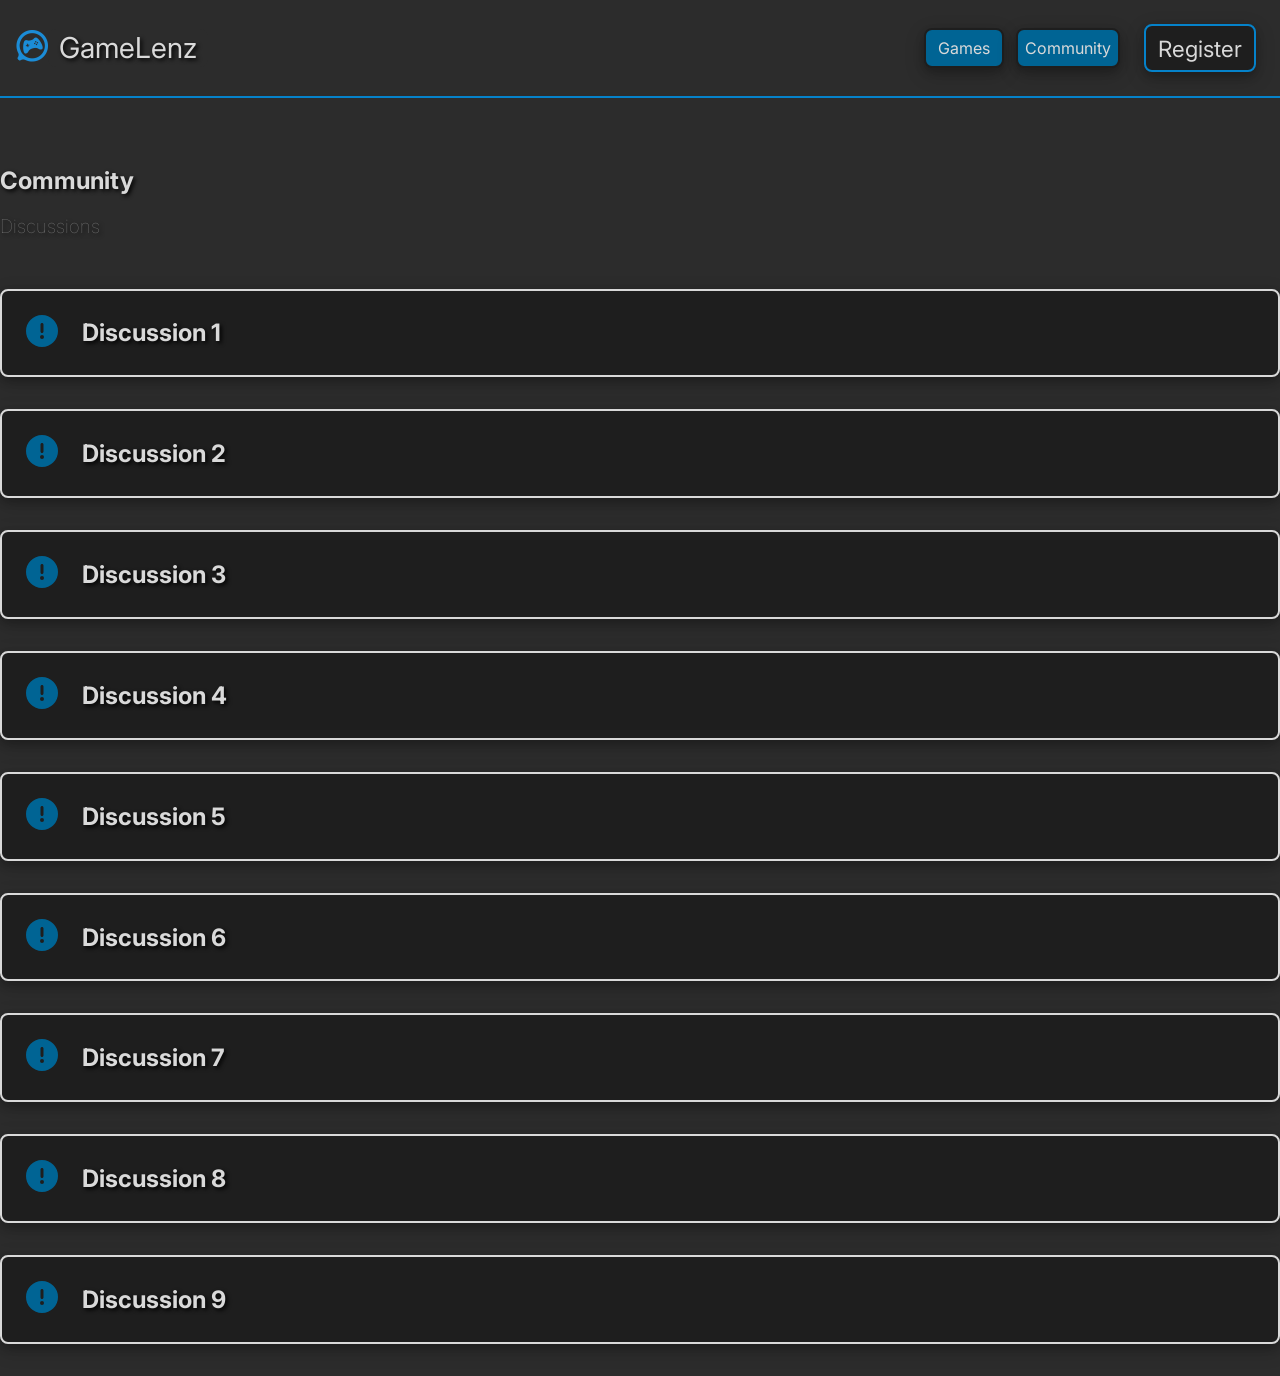
==== Community.html @ 06f12f10 "Add files via upload" ====
<!DOCTYPE html>
<html lang="en">
<head>
    <meta charset="UTF-8">
    <meta name="viewport" content="width=device-width, initial-scale=1.0">
    <title>Document</title>
    <link rel="icon" type="image/x-icon" href="GameLenz_Logo.png">
    <link rel="stylesheet" href="style.css">
    <script src="auth.js"></script>
    <link href='https://fonts.googleapis.com/css?family=Inter' rel='stylesheet'>
</head>
<body>
    <div class="header">
        <a href="index.html"><img class="logo" src="GameLenz_Logo.png" alt="Logo"></a>
        <a href="index.html"><button class="logoText">GameLenz</button></a>

        <div class="leftB">
            <a href="Games.html"><button class="gamesButton">Games</button></a>
            <a href="Community.html"><button class="communityButton">Community</button></a>
        </div>

        <div class="rightB">
        <div id="auth-container">
            <a href="Register.html"><button class="registerButton">Register</button></a>
        </div>
        </div>
    </div>
    <div class="center">
        <div class="community">
            <div class="communityTitle">
                <h2>Community</h2>
                <h3>Discussions</h3>
            </div>
            <div class="discussion">
                <img class="info" src="circle-exclamation-solid.svg" alt="Game1 Picture">    
                <h2>Discussion 1</h2>
            </div>
            <div class="discussion">
                <img class="info" src="circle-exclamation-solid.svg" alt="Game2 Picture"> 
                <h2>Discussion 2</h2>
            </div>
            <div class="discussion">
                <img class="info" src="circle-exclamation-solid.svg" alt="Game3 Picture">
                <h2>Discussion 3</h2>
            </div>
            <div class="discussion">
                <img class="info" src="circle-exclamation-solid.svg" alt="Game1 Picture">    
                <h2>Discussion 4</h2>
            </div>
            <div class="discussion">
                <img class="info" src="circle-exclamation-solid.svg" alt="Game2 Picture"> 
                <h2>Discussion 5</h2>
            </div>
            <div class="discussion">
                <img class="info" src="circle-exclamation-solid.svg" alt="Game3 Picture">
                <h2>Discussion 6</h2>
            </div>
            <div class="discussion">
                <img class="info" src="circle-exclamation-solid.svg" alt="Game1 Picture">    
                <h2>Discussion 7</h2>
            </div>
            <div class="discussion">
                <img class="info" src="circle-exclamation-solid.svg" alt="Game2 Picture"> 
                <h2>Discussion 8</h2>
            </div>
            <div class="discussion">
                <img class="info" src="circle-exclamation-solid.svg" alt="Game3 Picture">
                <h2>Discussion 9</h2>
            </div>
        </div>
    </div>
</body>
</html>
---- style.css ----
body {
    background-color: #2c2c2c;
    margin: 0;
    padding: 0;
}
.logoText:hover{
    color: #0582CA;
}
.signInButton::before, .registerButton::before, .signInButton2::before, .registerButton2::before{
    content: "";
    position: absolute;
    top: 0;
    left: 0;
    height: 100%;
    width: 0;
    border-radius: 1px;
    background-color: #0582CA;
    z-index: -1;
    transition: all 250ms
}
.communityButton::before, .gamesButton::before{
    content: "";
    position: absolute;
    top: 0;
    left: 0;
    height: 100%;
    width: 0;
    border-radius: 1px;
    background-color: #1e1e1e;
    z-index: -1;
    transition: all 250ms
} 
button:hover::before {
    width: 100%;
}
.game1:hover, .game2:hover, .game3:hover, .discussion:hover, .game:hover{
    border: 2px solid #0582CA;
}
.fa-solid:hover{
    color: #0582CA;
}
/* Header */
.header {
    display: flex;
    align-items: center;
    justify-content: space-between;
    overflow: hidden;
    background: #2c2c2c;
    height: 6rem;
    border-bottom: 2px solid #0582CA;
  }
.logoText {
    margin-left: 0rem;
    font-size: 1.8rem;
    color: #D9D9D9;
    background-color: #2c2c2c;
    width: 10rem;
    height: 2rem;
    padding-bottom: 2.3rem;
    text-shadow: 2px 2px 4px black;
}
.logo{
    width: 2rem;
    height: 2rem;
    margin-right: 0;
    filter: invert(43%) sepia(25%) saturate(6356%) hue-rotate(178deg) brightness(86%) contrast(96%);
}
.rightB {
    margin-right: 1.5rem;
    margin-left: 1.5rem;
}
.leftB {
    margin-left: auto;
}
.gamesButton {
    background: #006494;
    border: 2px solid #1e1e1e;
    width: 5rem;
    height: 2.5rem;
    font-size: 1rem;
    margin-right: 0.5rem;
    box-shadow: 0 4px 8px 0 rgba(0, 0, 0, 0.2), 0 6px 20px 0 rgba(0, 0, 0, 0.19);
}
.communityButton {
    background: #006494;
    border: 2px solid #1e1e1e;
    width: 6.5rem;
    height: 2.5rem;
    font-size: 1rem;
    box-shadow: 0 4px 8px 0 rgba(0, 0, 0, 0.2), 0 6px 20px 0 rgba(0, 0, 0, 0.19);
}
.signInButton {
    border: 2px solid #0582CA;
    width: 6rem;
    height: 3rem;
    margin-right: 0.5rem;
    font-size: 1.4rem;
    box-shadow: 0 4px 8px 0 rgba(0, 0, 0, 0.2), 0 6px 20px 0 rgba(0, 0, 0, 0.19);
}
.registerButton {
    border: 2px solid #0582CA;
    width: 7rem;
    height: 3rem;
    font-size: 1.4rem;
    box-shadow: 0 4px 8px 0 rgba(0, 0, 0, 0.2), 0 6px 20px 0 rgba(0, 0, 0, 0.19);
}
button {
    font-family: inter;
    border: none;
    display: inline-block;
    text-align: center;
    color: #D9D9D9;
    background-color: #1e1e1e;
    border-radius: 8px;
    cursor: pointer;
    transition: all 0.2s ease-in;
    overflow: hidden;
    position: relative;
    z-index: 1;
    border: unset;
    transition: all 250ms;
}
/* Header */
/* First screen */
.main{
    display: flex;
    flex-direction: column;
    align-items: center;
    justify-content: center;
    background: #1e1e1e;
    height: 40rem;
    padding-left: 2rem;
}
.title{
    display: flex;
    flex-direction: column;
    align-items: center;
}
.mainB{
    margin-top: 0.5rem;
}
h1{
    color: #0582ca;
    font-family: inter;
    font-size: 5rem;
    margin: 0;
    font-weight: 900;
    text-shadow: 2px 2px 4px black;
}
p{
    color: #757575;
    font-family: inter;
    font-size: 1.5rem;
    margin-bottom: 3rem;
    text-shadow: 2px 2px 4px black;
}
/* First screen */
/* Sign in screen */
.center{
    display: flex;
    flex-direction: column;
    align-items: center;
}
.signInForm{
    display: flex;
    flex-direction: column;
    margin-top: 10rem;
    padding: 2.5rem 2rem 0rem 2rem;
    border-radius: 8px;
    background-color: #1e1e1e;
    height: 20rem;
    width: 25rem;
    box-shadow: 0 4px 8px 0 rgba(0, 0, 0, 0.2), 0 6px 20px 0 rgba(0, 0, 0, 0.19);
}
input[type=text], input[type=password] {
    border-radius: 8px;
    height: 2rem;
    border: none;
    padding-left: 0.5rem;
    box-shadow: 0 4px 8px 0 rgba(0, 0, 0, 0.2), 0 6px 20px 0 rgba(0, 0, 0, 0.19);
}
.email{
    color: #D9D9D9;
    margin-top: 0;
    margin-bottom: 0.5rem;
    font-size: 1.3rem;
    text-shadow: 2px 2px 4px black;
}
.password{
    color: #D9D9D9;
    margin-bottom: 0.5rem;
    font-size: 1.3rem;
    text-shadow: 2px 2px 4px black;
}
.signInButton2{
    border: 2px solid #0582CA;
    align-self: center;
    font-size: 1.2rem;
    margin-top: 2rem;
    height: 2.5rem;
    width: 25rem;
    box-shadow: 0 4px 8px 0 rgba(0, 0, 0, 0.2), 0 6px 20px 0 rgba(0, 0, 0, 0.19);
}
/* Sign in screen */
/* Register screen */
.registerForm{
    display: flex;
    flex-direction: column;
    margin-top: 10rem;
    padding: 2.5rem 2rem 3.5rem 2rem;
    border-radius: 8px;
    background-color: #1e1e1e;
    height: 20rem;
    width: 25rem;
    box-shadow: 0 4px 8px 0 rgba(0, 0, 0, 0.2), 0 6px 20px 0 rgba(0, 0, 0, 0.19);
}
.username{
    color: #D9D9D9;
    margin-bottom: 0.5rem;
    font-size: 1.3rem;
    text-shadow: 2px 2px 4px black;
}
.registerButton2{
    border: 2px solid #0582CA;
    align-self: center;
    margin-top: 2rem;
    height: 2.5rem;
    width: 25rem;
    font-size: 1.2rem;
    box-shadow: 0 4px 8px 0 rgba(0, 0, 0, 0.2), 0 6px 20px 0 rgba(0, 0, 0, 0.19);
}
/* Register screen */
/* Games screen */
.games{
    display: flex;
    flex-direction: column;
    border-radius: 8px;
    width: 80rem;
    padding-top: 3rem;
}
.game1{
    display: flex;
    background-color: #1e1e1e;
    border: 2px solid #D9D9D9;
    border-radius: 8px;
    margin-bottom: 2rem;
    transition: all 250ms;
    padding: 0.5rem 2rem 0.5rem 0.5rem;
    box-shadow: 0 4px 8px 0 rgba(0, 0, 0, 0.2), 0 6px 20px 0 rgba(0, 0, 0, 0.19);
}
h2{
    color: #D9D9D9;
    position: relative;
    align-self: stretch;
    font-family: inter;
    text-shadow: 2px 2px 4px black;
}
h3{
    color: #757575;
    font-weight: 100;
    position: relative;
    align-self: stretch;
    font-family: inter;
    text-shadow: 2px 2px 4px black;
}
img{
    flex-shrink: 0;
    width: 10rem;
    height: 10rem;
    border-radius: 8px;
    object-fit: cover;
    margin: 1rem 1.5rem 1rem 1rem;
}
.fa-solid{
    color: #D9D9D9;
    font-size: 2rem;
    align-self: flex-end;
    margin-bottom: 1rem;
    margin-left: auto;
    cursor: pointer;
    transition: all 250ms;
}
/* Games screen */
/* Community screen */
.community{
    display: flex;
    flex-direction: column;
    width: 80rem;
    padding-top: 3rem;
}
.communityTitle{
    margin-bottom: 2rem;
}
.discussion{
    display: flex;
    background-color: #1e1e1e;
    border: 2px solid #D9D9D9;
    border-radius: 8px;
    margin-bottom: 2rem;
    transition: all 250ms;
    cursor: pointer;
    padding: 0.5rem 2rem 0.5rem 0.5rem;
    box-shadow: 0 4px 8px 0 rgba(0, 0, 0, 0.2), 0 6px 20px 0 rgba(0, 0, 0, 0.19);
}
.info{
    width: 2rem;
    height: 2rem;
}
/* Community screen */
/* SignedIn screen */
.avatar{
    text-align: center;
    display: flex;
    align-items: center;
    justify-content: center;
    background: #0582ca;
    border-radius: 100%;
    flex-shrink: 0;
    width: 2.5rem;
    height: 2.5rem;
    overflow: hidden;
    font-size: 1.5rem;
    font-family: inter;
    color: white;
    cursor: pointer;
    box-shadow: 0 4px 8px 0 rgba(0, 0, 0, 0.2), 0 6px 20px 0 rgba(0, 0, 0, 0.19);
}
/* SignedIn screen */
/* Profile screen */
.profile{
    display: flex;
    flex-direction: column;
}
.list{
    display: flex;
    flex-wrap: wrap;
    width: 81.8rem;
}
.profileTitle1{
    display: flex;
    align-items: center;
    margin-top: 4rem;
    margin-bottom: 1.5rem;
}
.game{
    display: flex;
    flex-direction: column;
    background-color: #1e1e1e;
    border: 2px solid #D9D9D9;
    border-radius: 8px;
    margin: 2rem 3rem 2rem 0;
    padding: 2rem;
    width: 20rem;
    height: 25rem;
    transition: all 250ms;
    cursor: pointer;
    box-shadow: 0 4px 8px 0 rgba(0, 0, 0, 0.2), 0 6px 20px 0 rgba(0, 0, 0, 0.19);
}
.avatar2{
    text-align: center;
    display: flex;
    align-items: center;
    justify-content: center;
    background: #0582ca;
    border-radius: 100%;
    flex-shrink: 0;
    width: 3rem;
    height: 3rem;
    margin-right: 1rem;
    overflow: hidden;
    font-size: 1.5rem;
    font-family: inter;
    color: white;
}
a{
    text-decoration: none;
}
.profileName{
    color: #0582CA;
    margin-bottom: 0;
}
.gamesList{
    margin-top: 0;
}
.image{
    margin: 0;
}
/* Profile screen */
/* .container {
    max-width: 1536px;
    margin-left: auto;
    margin-right: auto;
    padding-left: 0.5rem;
    padding-right: 0.5rem;
} */
  
/* 2xl */
/* @media (max-width: 1536px) {
    .container {
        max-width: 1280px;
    }
} */
  
/* xl */
/* @media (max-width: 1280px) {
    .container {
      max-width: 1024px;
    }
} */
  
/* lg */
/* @media (max-width: 1024px) {
    .container {
      max-width: 768px;
    }
} */
  
/* md */
/* @media (max-width: 768px) {
    .container {
      max-width: 640px;
    }
} */
  
/* sm */
/* @media (max-width: 640px) {
    .container {
      max-width: 475px;
    }
} */
  
/* xs */
/* @media (max-width: 475px) {
    .container {
      width: 100%;
    }
} */
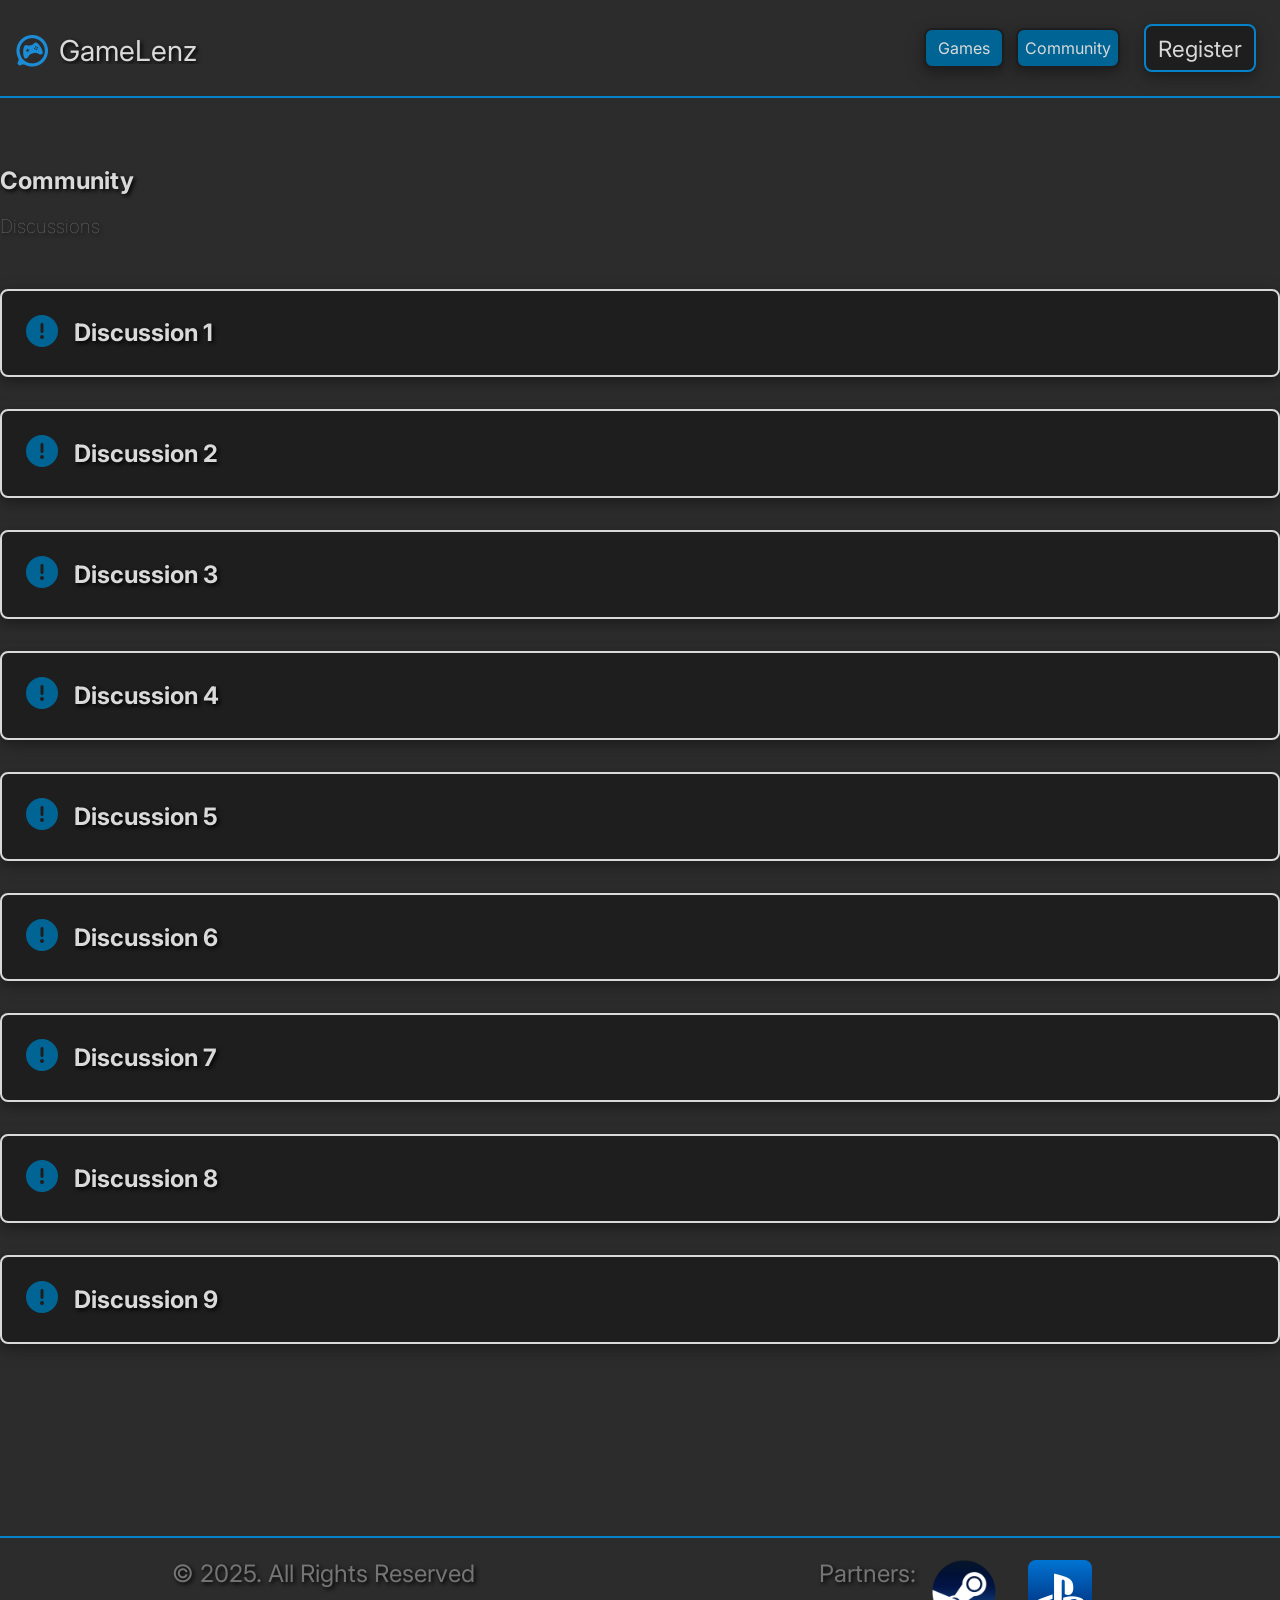
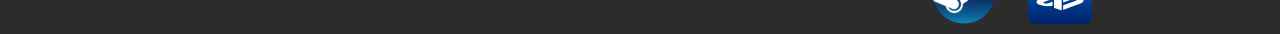
==== commit eadf1556: "Add files via upload" ====
--- a/Community.html
+++ b/Community.html
@@ -69,5 +69,13 @@
             </div>
         </div>
     </div>
+    <div class="footer">
+        <div class="copyright"><p>© 2025. All Rights Reserved</p></div>
+        <div class="partners">
+            <p>Partners:</p> 
+            <a href="https://store.steampowered.com/"><img class="steam" src="Steam.png" alt="Steam picture"></a> 
+            <a href="https://www.playstation.com/en-hr/"><img class="playstation" src="PlayStation.jpg" alt="Playstation picture"></a>
+        </div>
+    </div>
 </body>
 </html>
--- a/style.css
+++ b/style.css
@@ -47,6 +47,7 @@
     overflow: hidden;
     background: #2c2c2c;
     height: 6rem;
+    width: 100%;
     border-bottom: 2px solid #0582CA;
   }
 .logoText {
@@ -56,13 +57,13 @@
     background-color: #2c2c2c;
     width: 10rem;
     height: 2rem;
-    padding-bottom: 2.3rem;
     text-shadow: 2px 2px 4px black;
 }
 .logo{
     width: 2rem;
     height: 2rem;
     margin-right: 0;
+    margin-bottom: 0.4rem;
     filter: invert(43%) sepia(25%) saturate(6356%) hue-rotate(178deg) brightness(86%) contrast(96%);
 }
 .rightB {
@@ -129,7 +130,9 @@
     justify-content: center;
     background: #1e1e1e;
     height: 40rem;
-    padding-left: 2rem;
+    padding-top: 5rem;
+    padding-bottom: 5rem;
+    margin-bottom: 20rem;
 }
 .title{
     display: flex;
@@ -155,6 +158,37 @@
     text-shadow: 2px 2px 4px black;
 }
 /* First screen */
+/* Footer */
+.footer{
+    display: flex;
+    align-items: center;
+    justify-content: space-around;
+    overflow: hidden;
+    background: #2c2c2c;
+    height: 6rem;
+    width: 100%;
+    border-top: 2px solid #0582CA;
+    margin-top: 10rem;
+    left: 0;
+    bottom: 0;
+}
+.copyright{
+    display: flex;
+    align-items: center;
+}
+.partners{
+    display: flex;
+    align-items: center;
+}
+.steam{
+    width: 4rem;
+    height: 4rem;
+}
+.playstation{
+    width: 4rem;
+    height: 4rem;
+}
+/* Footer */
 /* Sign in screen */
 .center{
     display: flex;
@@ -245,7 +279,7 @@
     border-radius: 8px;
     margin-bottom: 2rem;
     transition: all 250ms;
-    padding: 0.5rem 2rem 0.5rem 0.5rem;
+    padding: 0.5rem 2rem 1.5rem 0.5rem;
     box-shadow: 0 4px 8px 0 rgba(0, 0, 0, 0.2), 0 6px 20px 0 rgba(0, 0, 0, 0.19);
 }
 h2{
@@ -269,13 +303,13 @@
     height: 10rem;
     border-radius: 8px;
     object-fit: cover;
-    margin: 1rem 1.5rem 1rem 1rem;
+    margin: 1rem 1rem 0rem 1rem;
 }
 .fa-solid{
     color: #D9D9D9;
     font-size: 2rem;
     align-self: flex-end;
-    margin-bottom: 1rem;
+    margin-top: auto;
     margin-left: auto;
     cursor: pointer;
     transition: all 250ms;
@@ -349,9 +383,9 @@
     border: 2px solid #D9D9D9;
     border-radius: 8px;
     margin: 2rem 3rem 2rem 0;
-    padding: 2rem;
+    padding: 1.5rem 1.5rem 1.5rem 1.5rem;
     width: 20rem;
-    height: 25rem;
+    height: 26rem;
     transition: all 250ms;
     cursor: pointer;
     box-shadow: 0 4px 8px 0 rgba(0, 0, 0, 0.2), 0 6px 20px 0 rgba(0, 0, 0, 0.19);
@@ -385,53 +419,4 @@
 .image{
     margin: 0;
 }
-/* Profile screen */
-/* .container {
-    max-width: 1536px;
-    margin-left: auto;
-    margin-right: auto;
-    padding-left: 0.5rem;
-    padding-right: 0.5rem;
-} */
-  
-/* 2xl */
-/* @media (max-width: 1536px) {
-    .container {
-        max-width: 1280px;
-    }
-} */
-  
-/* xl */
-/* @media (max-width: 1280px) {
-    .container {
-      max-width: 1024px;
-    }
-} */
-  
-/* lg */
-/* @media (max-width: 1024px) {
-    .container {
-      max-width: 768px;
-    }
-} */
-  
-/* md */
-/* @media (max-width: 768px) {
-    .container {
-      max-width: 640px;
-    }
-} */
-  
-/* sm */
-/* @media (max-width: 640px) {
-    .container {
-      max-width: 475px;
-    }
-} */
-  
-/* xs */
-/* @media (max-width: 475px) {
-    .container {
-      width: 100%;
-    }
-} */+/* Profile screen */
